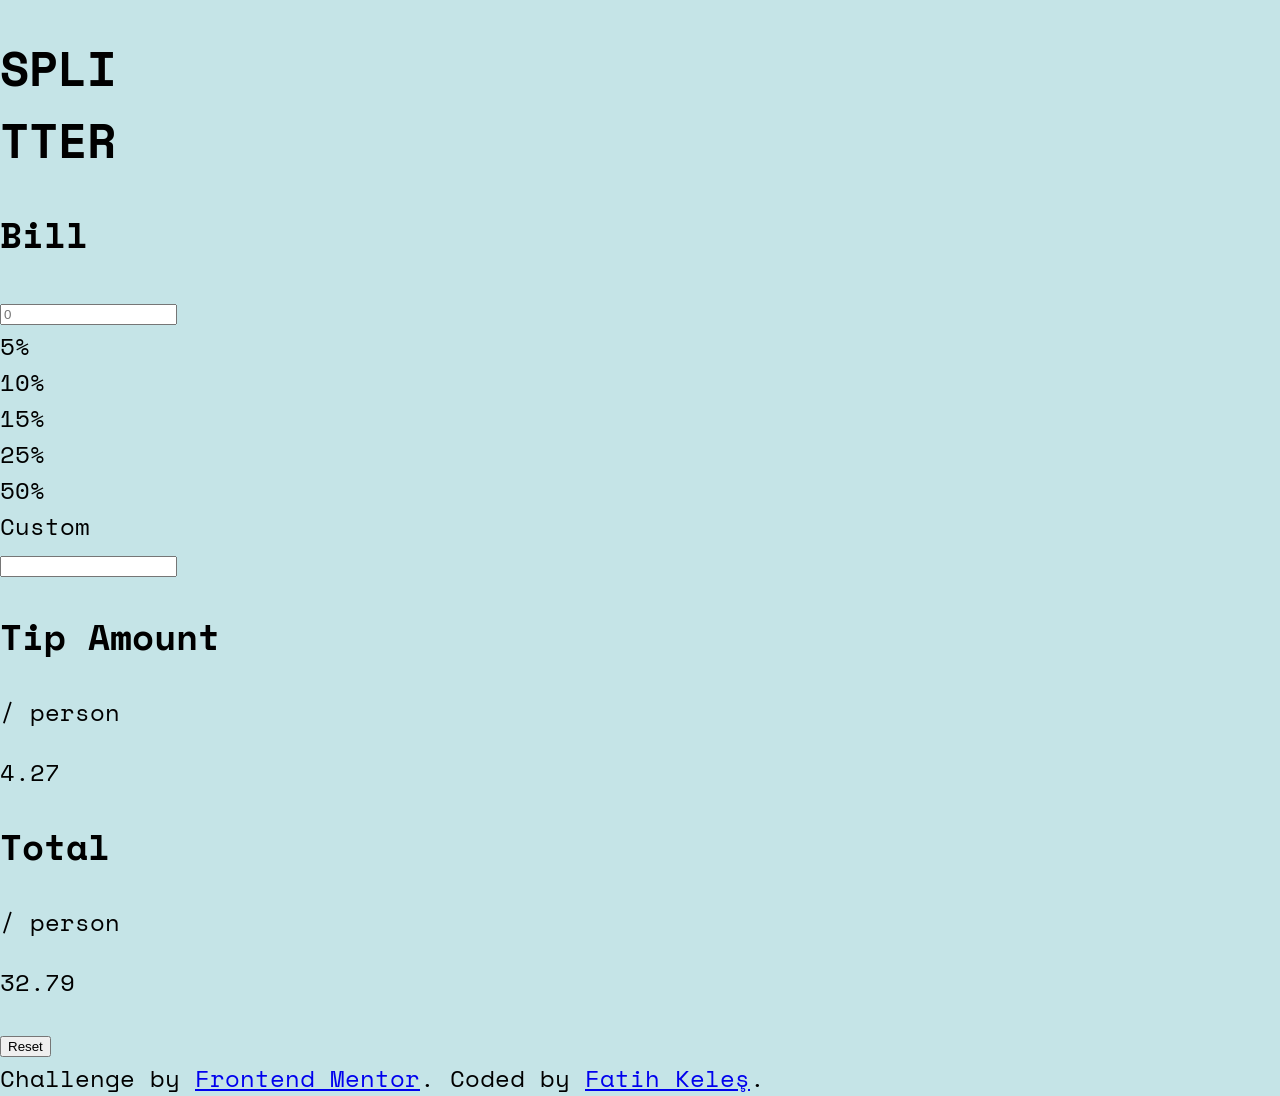
==== tip-calculator-app/index.html @ 58971b2e "feat : add tip calculator HTMl structure" ====
<!DOCTYPE html>
<html lang="en">

<head>
  <meta charset="UTF-8">
  <meta name="viewport" content="width=device-width, initial-scale=1.0">
  <!-- displays site properly based on user's device -->

  <link rel="icon" type="image/png" sizes="32x32" href="./images/favicon-32x32.png">

  <title>Frontend Mentor | Tip calculator app</title>
  <!-- font css -->
  <link rel="preconnect" href="https://fonts.googleapis.com">
  <link rel="preconnect" href="https://fonts.gstatic.com" crossorigin>
  <link href="https://fonts.googleapis.com/css2?family=Space+Mono:wght@700&display=swap" rel="stylesheet">
  <!-- style code -->
  <link rel="stylesheet" href="style.css">


  <!-- <style>
    .attribution {
      font-size: 0.6875rem;
      text-align: center;
    }

    .attribution a {
      color: hsl(228, 45%, 44%);
    }
  </style> -->
</head>

<body>




  <!-- Bill

  Select Tip %
  5%
  10%
  15%
  25%
  50%
  Custom

  Number of People

  Tip Amount
  / person

  Total
  / person

  Reset -->


  <main>
    <h1 class="heading">SPLI<br>TTER</h1>

    <section id="tip-calculator-app" class="tip-calculator-app">

      <div class="tip-calculator-app__container">

        <div class="tip-calculator-app__calculation">

          <div class="tip-calculator-app__bill">
            <h2 class="header-textHeading">Bill</h2>
            <input type="text" placeholder="0" name="bill">

          </div>
          <div class="tip-calculator-app__tips">

            <div class="tip-calculator-app__tip">5%</div>
            <div class="tip-calculator-app__tip">10%</div>
            <div class="tip-calculator-app__tip">15%</div>
            <div class="tip-calculator-app__tip">25%</div>
            <div class="tip-calculator-app__tip">50%</div>

            <div class="tip-calculator-app__tip">Custom</div>
          </div>

          <div class="tip-calculator-app__people">
            <input type="text">
          </div>

        </div>


        <div class="tip-calculator-app__result">
          <div class="tip-calculator-app__result-header">
            <h2>Tip Amount</h2>
            <p>/ person</p>
            <p class="tip-calculator-app__result-price">4.27</p>
          </div>
          <div class="tip-calculator-app__result-footer">
            <h2>Total</h2>
            <p>/ person</p>
            <p class="tip-calculator-app__result-price">32.79</p>
          </div>
          <button class="tip-calculator-app__reset">Reset</button>
        </div>
      </div>
    </section>
  </main>

  <footer class="attribution">
    Challenge by <a href="https://www.frontendmentor.io?ref=challenge">Frontend Mentor</a>.
    Coded by <a href="#">Fatih Keleş</a>.
  </footer>
</body>

</html>
---- tip-calculator-app/style.css ----
/* =========================================
    ROOT CSS

 ======================================== */


 :root{
    --clr-primary: hsl(172, 67%, 45%);
    --clr-neutral-900: hsl(183, 100%, 15%);
    --clr-neutral-500: hsl(186, 14%, 43%);
    --clr-neutral-400: hsl(184, 14%, 56%);
    --clr-neutral-200: hsl(185, 41%, 84%);
    --clr-neutral-50: hsl(189, 47%, 97%);

    --ff-primary: "Space Mono", sans-serif;

    --fw-700: 700;
 }


 /* =========================================
    RESET CSS

 ======================================== */

*,
*::before,
*::after {

    box-sizing: border-box;
}

body {
    
    margin: 0;
    padding: 0;

    font-family: var(--ff-primary);

}

 /* =========================================
    BASE CSS

 ======================================== */

html {
    
    font-size: 62.5%;

}


body{
    
    background-color: var(--clr-neutral-200);
    
    font-size: 2.4rem;

    line-height: 1.5;

    -webkit-font-smoothing: antialiased;
}
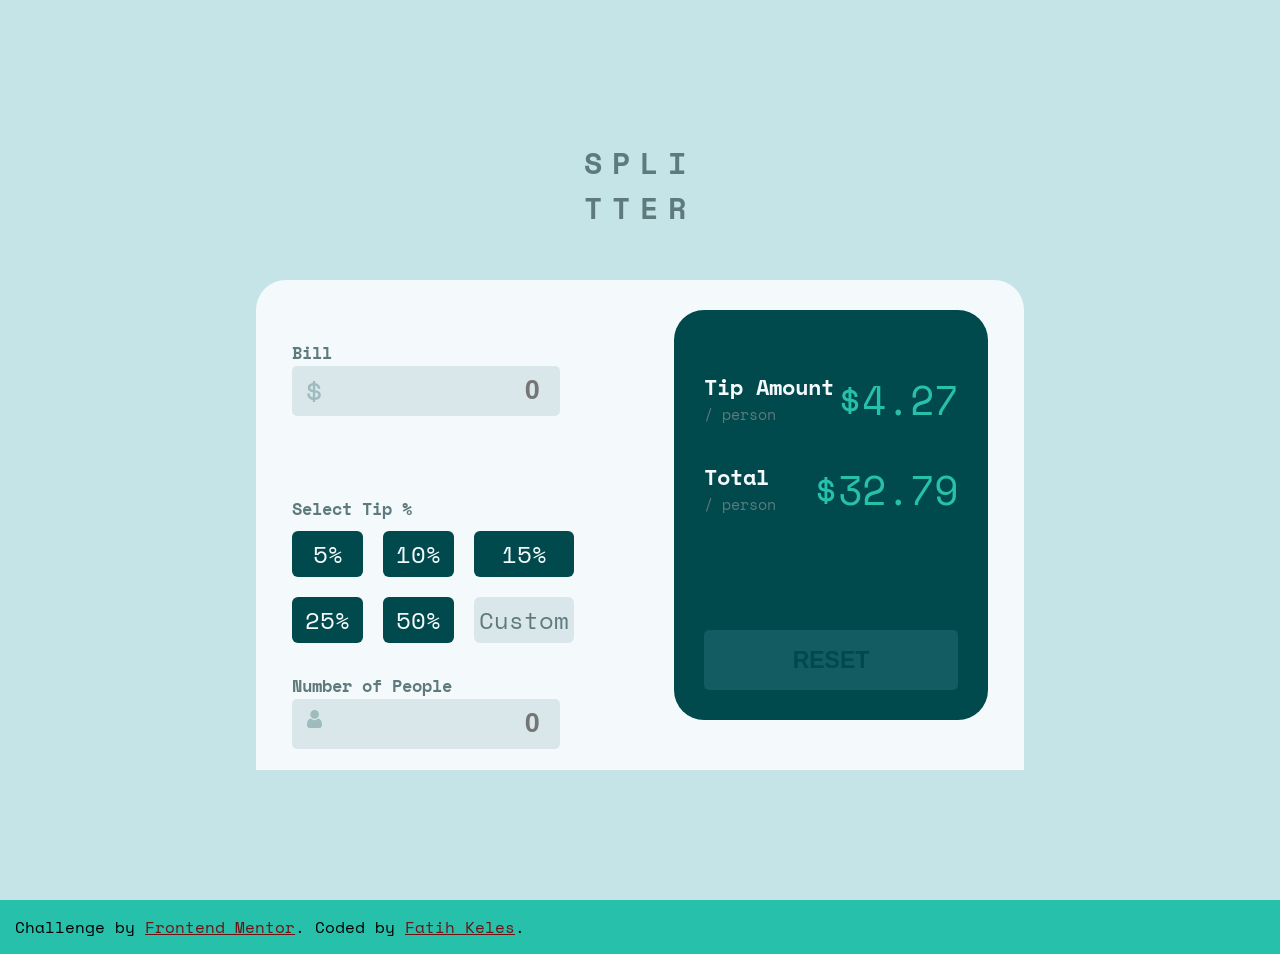
==== commit 948887e6: "feat: add tip calculator styling" ====
--- a/tip-calculator-app/index.html
+++ b/tip-calculator-app/index.html
@@ -16,46 +16,11 @@
   <!-- style code -->
   <link rel="stylesheet" href="style.css">
 
-
-  <!-- <style>
-    .attribution {
-      font-size: 0.6875rem;
-      text-align: center;
-    }
-
-    .attribution a {
-      color: hsl(228, 45%, 44%);
-    }
-  </style> -->
 </head>
 
 <body>
 
-
-
-
-  <!-- Bill
-
-  Select Tip %
-  5%
-  10%
-  15%
-  25%
-  50%
-  Custom
-
-  Number of People
-
-  Tip Amount
-  / person
-
-  Total
-  / person
-
-  Reset -->
-
-
-  <main>
+  <main class="main">
     <h1 class="heading">SPLI<br>TTER</h1>
 
     <section id="tip-calculator-app" class="tip-calculator-app">
@@ -66,22 +31,31 @@
 
           <div class="tip-calculator-app__bill">
             <h2 class="header-textHeading">Bill</h2>
-            <input type="text" placeholder="0" name="bill">
+            <div class="tip-calculator-app__input-wrapper">
+              <img src="images/icon-dollar.svg" alt="">
+              <input type="text" placeholder="0" name="bill" class="inputs">
+            </div>
 
           </div>
           <div class="tip-calculator-app__tips">
+            <h2 class="header-textHeading">Select Tip % </h2>
+            <div class="tip-calculator-app__tip-boxs">
+              <div class="tip-calculator-app__tip">5%</div>
+              <div class="tip-calculator-app__tip">10%</div>
+              <div class="tip-calculator-app__tip">15%</div>
+              <div class="tip-calculator-app__tip">25%</div>
+              <div class="tip-calculator-app__tip">50%</div>
+              <div class="tip-calculator-app__tip" contenteditable="true">Custom</div>
+            </div>
 
-            <div class="tip-calculator-app__tip">5%</div>
-            <div class="tip-calculator-app__tip">10%</div>
-            <div class="tip-calculator-app__tip">15%</div>
-            <div class="tip-calculator-app__tip">25%</div>
-            <div class="tip-calculator-app__tip">50%</div>
-
-            <div class="tip-calculator-app__tip">Custom</div>
           </div>
 
           <div class="tip-calculator-app__people">
-            <input type="text">
+            <h2 class="header-textHeading">Number of People</h2>
+            <div class="tip-calculator-app__input-wrapper">
+              <img src="images/icon-person.svg" alt="">
+              <input type="text" placeholder="0" name="people" class="inputs">
+            </div>
           </div>
 
         </div>
@@ -89,16 +63,25 @@
 
         <div class="tip-calculator-app__result">
           <div class="tip-calculator-app__result-header">
-            <h2>Tip Amount</h2>
-            <p>/ person</p>
-            <p class="tip-calculator-app__result-price">4.27</p>
+            <div class="tip-calculator-app__result-header-info">
+              <h2 class="tip-calculator-app__result-heading">Tip Amount </h2>
+              <p>/ person</p>
+            </div>
+            <div class="tip-calculator-app__result-header-price">
+              <p class="tip-calculator-app__result-price">&dollar;4.27</p>
+            </div>
           </div>
           <div class="tip-calculator-app__result-footer">
-            <h2>Total</h2>
-            <p>/ person</p>
-            <p class="tip-calculator-app__result-price">32.79</p>
+            <div class="tip-calculator-app__result-footer-info">
+              <h2>Total</h2>
+              <p>/ person</p>
+            </div>
+            <div class="tip-calculator-app__result-footer-price">
+              <p class="tip-calculator-app__result-price">&dollar;32.79</p>
+            </div>
+
           </div>
-          <button class="tip-calculator-app__reset">Reset</button>
+          <button class="tip-calculator-app__reset">RESET</button>
         </div>
       </div>
     </section>
@@ -106,7 +89,7 @@
 
   <footer class="attribution">
     Challenge by <a href="https://www.frontendmentor.io?ref=challenge">Frontend Mentor</a>.
-    Coded by <a href="#">Fatih Keleş</a>.
+    Coded by <a href="https://www.frontendmentor.io/profile/tilchi">Fatih Keles</a>.
   </footer>
 </body>
 
--- a/tip-calculator-app/style.css
+++ b/tip-calculator-app/style.css
@@ -4,21 +4,47 @@
  ======================================== */
 
 
- :root{
+:root {
     --clr-primary: hsl(172, 67%, 45%);
     --clr-neutral-900: hsl(183, 100%, 15%);
     --clr-neutral-500: hsl(186, 14%, 43%);
     --clr-neutral-400: hsl(184, 14%, 56%);
     --clr-neutral-200: hsl(185, 41%, 84%);
+    --clr-neutral-100: #d9e7eb;
     --clr-neutral-50: hsl(189, 47%, 97%);
-
+    --clr-hover: rgb(18 92 98);
+    ;
     --ff-primary: "Space Mono", sans-serif;
 
     --fw-700: 700;
- }
-
-
- /* =========================================
+}
+
+
+.inputs {
+    width: 95%;
+    height: 5rem;
+
+    font-size: 2.7rem;
+    font-weight: var(--fw-700);
+
+    background-color: var(--clr-neutral-100);
+
+    border-radius: 0.5rem;
+
+    padding: 2rem;
+    text-align: right;
+
+}
+
+
+.header-textHeading {
+
+    color: var(--clr-neutral-500);
+    font-size: 1.7rem;
+    font-weight: var(--fw-700);
+}
+
+/* =========================================
     RESET CSS
 
  ======================================== */
@@ -31,7 +57,7 @@
 }
 
 body {
-    
+
     margin: 0;
     padding: 0;
 
@@ -39,25 +65,334 @@
 
 }
 
- /* =========================================
+p,
+h1,
+h2,
+h3,
+h4,
+h4,
+h6 {
+
+    margin: 0;
+}
+
+button,
+input,
+input:focus-visible {
+    border: none;
+    outline: none;
+}
+
+
+/* =========================================
     BASE CSS
 
  ======================================== */
 
 html {
-    
+
     font-size: 62.5%;
 
 }
 
 
-body{
-    
+body {
+
     background-color: var(--clr-neutral-200);
-    
+
     font-size: 2.4rem;
 
     line-height: 1.5;
 
     -webkit-font-smoothing: antialiased;
 }
+
+
+/* =========================================
+    MAIN CSS
+
+ ======================================== */
+
+
+.main {
+
+    min-height: 100vh;
+
+}
+
+.heading {
+
+    font-size: 3rem;
+
+    color: var(--clr-neutral-500);
+
+    text-align: center;
+
+    letter-spacing: 1rem;
+
+    margin-top: 3rem;
+
+
+}
+
+.tip-calculator-app {
+
+    background-color: var(--clr-neutral-50);
+
+    height: 100%;
+
+    margin-top: 5rem;
+    margin-bottom: 2rem;
+
+    padding-inline: 3.6rem;
+    padding-bottom: 2rem;
+
+    border-top-left-radius: 3rem;
+    border-top-right-radius: 3rem;
+
+
+
+
+}
+
+
+.tip-calculator-app__input-wrapper img {
+
+    width: 1.5rem;
+    position: absolute;
+    left: 10%;
+    transform: translateY(60%);
+
+}
+
+
+.tip-calculator-app__container {
+
+    min-height: 100%;
+
+}
+
+
+.tip-calculator-app__calculation {
+
+    padding-top: 3rem;
+
+}
+
+
+.tip-calculator-app__tips {
+
+    margin-block: 3rem;
+}
+
+
+.tip-calculator-app__tip-boxs {
+    margin-top: 1rem;
+
+    display: grid;
+    grid-template-columns: repeat(2, 1fr);
+
+    gap: 2rem;
+}
+
+
+
+.tip-calculator-app__tip {
+
+    background-color: var(--clr-neutral-900);
+    color: var(--clr-neutral-50);
+
+    text-align: center;
+
+    padding: 0.5rem;
+
+    border-radius: 0.6rem;
+}
+
+
+.tip-calculator-app__tip:hover {
+
+    background-color: var(--clr-primary);
+    color: var(--clr-neutral-900);
+}
+
+.tip-calculator-app__tip:last-child {
+
+    background-color: var(--clr-neutral-100);
+    color: var(--clr-neutral-500);
+}
+
+
+.tip-calculator-app__result {
+    position: relative;
+    background-color: var(--clr-neutral-900);
+
+
+    margin-block: 3rem;
+
+    border-radius: 3rem;
+
+
+
+    padding: 3rem;
+
+
+}
+
+
+.tip-calculator-app__result-header {
+
+    display: flex;
+    justify-content: space-between;
+
+    margin-block: 3rem;
+}
+
+.tip-calculator-app__result-header-info {
+
+    display: flex;
+    flex-direction: column;
+}
+
+.tip-calculator-app__result-footer {
+
+    display: flex;
+    justify-content: space-between;
+
+    margin-block: 3rem;
+}
+
+.tip-calculator-app__result-footer-info {
+
+    display: flex;
+    flex-direction: column;
+}
+
+.tip-calculator-app__result-header-price,
+.tip-calculator-app__result-footer-price {
+
+    color: var(--clr-primary);
+    font-size: 4rem;
+}
+
+.tip-calculator-app__result-header-info h2,
+.tip-calculator-app__result-footer-info h2 {
+
+    color: var(--clr-neutral-50);
+    font-size: 2.2rem;
+}
+
+.tip-calculator-app__result-header-info p,
+.tip-calculator-app__result-footer-info p {
+
+    color: var(--clr-neutral-500);
+    font-size: 1.5rem;
+}
+
+
+
+.tip-calculator-app__reset {
+
+    background-color: var(--clr-hover);
+    color: var(--clr-neutral-900);
+
+    font-weight: var(--fw-700);
+    font-size: 2.7rem;
+
+    padding: 1.5rem;
+
+    width: 100%;
+    height: 6rem;
+
+    border-radius: 0.5rem;
+}
+
+.tip-calculator-app__reset:hover {
+    background-color: var(--clr-primary);
+}
+
+
+
+
+/* FOOTER SECTION */
+
+footer {
+    background-color: var(--clr-primary);
+    padding: 1.5rem;
+    font-size: 1.6rem;
+}
+
+footer a {
+    color: rgb(109, 19, 19);
+}
+
+
+
+/* Responsive : Desktop, tablet */
+
+
+@media (min-width: 768px) {
+
+    main {
+        display: flex;
+        flex-direction: column;
+        justify-content: center;
+        align-items: center;
+
+    }
+
+    .tip-calculator-app {
+
+        max-width: 60%;
+    }
+
+    .tip-calculator-app__container {
+
+        display: flex;
+        justify-content: space-evenly;
+
+        gap: 10rem;
+
+    }
+
+    .tip-calculator-app__tip-boxs {
+
+        grid-template-columns: repeat(3, 1fr);
+    }
+
+    .tip-calculator-app__input-wrapper img {
+
+        left: 24%;
+    }
+
+    .tip-calculator-app__result {
+        width: 60%;
+        min-height: 100%;
+
+    }
+
+
+
+    .tip-calculator-app__reset {
+
+    margin-top: 8rem;
+
+    font-size: 2.3rem;
+
+    padding: 1rem;
+
+
+}
+
+
+.tip-calculator-app__bill{
+    margin-top: 3rem;
+}
+.tip-calculator-app__tips{
+
+    margin-top: 8rem;
+
+
+
+}
+}
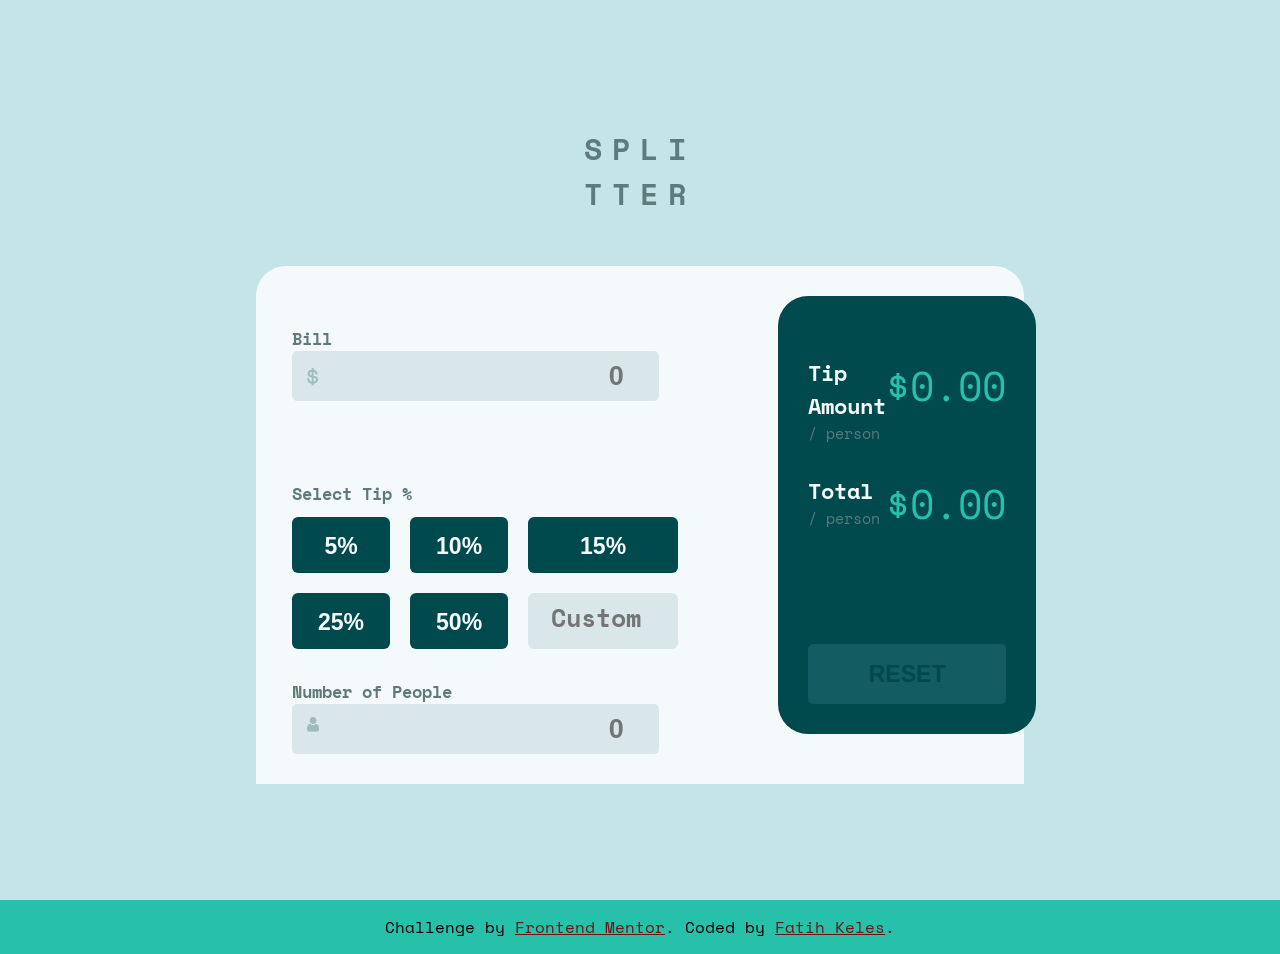
==== commit f9968cac: "feat: complete tip calculator functionality" ====
--- a/tip-calculator-app/index.html
+++ b/tip-calculator-app/index.html
@@ -15,7 +15,8 @@
   <link href="https://fonts.googleapis.com/css2?family=Space+Mono:wght@700&display=swap" rel="stylesheet">
   <!-- style code -->
   <link rel="stylesheet" href="style.css">
-
+  <!-- js code -->
+  <script src="app.js" defer></script>
 </head>
 
 <body>
@@ -32,20 +33,30 @@
           <div class="tip-calculator-app__bill">
             <h2 class="header-textHeading">Bill</h2>
             <div class="tip-calculator-app__input-wrapper">
-              <img src="images/icon-dollar.svg" alt="">
-              <input type="text" placeholder="0" name="bill" class="inputs">
+              <img src="images/icon-dollar.svg" alt="" draggable="false">
+              <input type="number" inputmode="numeric" id="billInput" placeholder="0" name="bill" class="inputs">
             </div>
 
           </div>
           <div class="tip-calculator-app__tips">
             <h2 class="header-textHeading">Select Tip % </h2>
             <div class="tip-calculator-app__tip-boxs">
-              <div class="tip-calculator-app__tip">5%</div>
-              <div class="tip-calculator-app__tip">10%</div>
-              <div class="tip-calculator-app__tip">15%</div>
-              <div class="tip-calculator-app__tip">25%</div>
-              <div class="tip-calculator-app__tip">50%</div>
-              <div class="tip-calculator-app__tip" contenteditable="true">Custom</div>
+              <div class="tip-calculator-app__tip">
+                <button class="">5%</button>
+                </div>
+              <div class="tip-calculator-app__tip">
+                <button class="">10%</button>
+                </div>
+              <div class="tip-calculator-app__tip">
+                <button class="">15%</button>
+                </div>
+              <div class="tip-calculator-app__tip">
+                <button class="">25%</button>
+                </div>
+              <div class="tip-calculator-app__tip">
+                <button class="">50%</button>
+                </div>
+              <input type="number" id="customValue" class="tip-calculator-app__tip" placeholder="Custom">
             </div>
 
           </div>
@@ -53,8 +64,8 @@
           <div class="tip-calculator-app__people">
             <h2 class="header-textHeading">Number of People</h2>
             <div class="tip-calculator-app__input-wrapper">
-              <img src="images/icon-person.svg" alt="">
-              <input type="text" placeholder="0" name="people" class="inputs">
+              <img src="images/icon-person.svg" alt="" draggable="false">
+              <input type="number" inputmode="numeric" id="peopleInput" placeholder="0" name="people" class="inputs">
             </div>
           </div>
 
@@ -68,7 +79,7 @@
               <p>/ person</p>
             </div>
             <div class="tip-calculator-app__result-header-price">
-              <p class="tip-calculator-app__result-price">&dollar;4.27</p>
+              <p id="perPersonPrice" class="tip-calculator-app__result-price">&dollar;0.00</p>
             </div>
           </div>
           <div class="tip-calculator-app__result-footer">
@@ -77,11 +88,11 @@
               <p>/ person</p>
             </div>
             <div class="tip-calculator-app__result-footer-price">
-              <p class="tip-calculator-app__result-price">&dollar;32.79</p>
+              <p id="totalPrice" class="tip-calculator-app__result-price">&dollar;0.00</p>
             </div>
 
           </div>
-          <button class="tip-calculator-app__reset">RESET</button>
+          <button id="resetBtn" class="tip-calculator-app__reset">RESET</button>
         </div>
       </div>
     </section>
--- a/tip-calculator-app/style.css
+++ b/tip-calculator-app/style.css
@@ -81,6 +81,8 @@
 input:focus-visible {
     border: none;
     outline: none;
+    margin: 0;
+    background-color: transparent;
 }
 
 
@@ -112,7 +114,15 @@
     MAIN CSS
 
  ======================================== */
-
+.btn-active,
+.btn-active button{
+    background-color: var(--clr-primary) !important;
+    color: var(--clr-neutral-900) !important;
+}
+
+/* .active-2{
+    color: var(--clr-neutral-900) !important;
+} */
 
 .main {
 
@@ -204,15 +214,39 @@
 
     text-align: center;
 
-    padding: 0.5rem;
+    padding: 1rem 2rem 1rem 2rem;
 
     border-radius: 0.6rem;
-}
-
+
+
+}
+
+.tip-calculator-app__tip button {
+    font-size: 2.3rem;
+    font-weight: var(--fw-700);
+    color: var(--clr-neutral-50);
+}
+
+
+.tip-calculator-app__tip-boxs input {
+    width: 20rem;
+    font-size: 2rem;
+}
+
+.tip-calculator-app__tip-boxs input::placeholder {
+    font-size: 2.5rem;
+    font-weight: var(--fw-700);
+    font-family: "Space Mono", sans-serif;
+    ;
+}
 
 .tip-calculator-app__tip:hover {
 
     background-color: var(--clr-primary);
+
+}
+
+.tip-calculator-app__tip:hover button {
     color: var(--clr-neutral-900);
 }
 
@@ -320,6 +354,7 @@
     background-color: var(--clr-primary);
     padding: 1.5rem;
     font-size: 1.6rem;
+    text-align: center;
 }
 
 footer a {
@@ -362,7 +397,13 @@
 
     .tip-calculator-app__input-wrapper img {
 
+        width: 1.2rem;
+        transform: translateY(87%);
         left: 24%;
+    }
+
+    .tip-calculator-app__tip-boxs input {
+        width: 15rem;
     }
 
     .tip-calculator-app__result {
@@ -375,24 +416,25 @@
 
     .tip-calculator-app__reset {
 
-    margin-top: 8rem;
-
-    font-size: 2.3rem;
-
-    padding: 1rem;
-
-
-}
-
-
-.tip-calculator-app__bill{
-    margin-top: 3rem;
-}
-.tip-calculator-app__tips{
-
-    margin-top: 8rem;
-
-
-
-}
+        margin-top: 8rem;
+
+        font-size: 2.3rem;
+
+        padding: 1rem;
+
+
+    }
+
+
+    .tip-calculator-app__bill {
+        margin-top: 3rem;
+    }
+
+    .tip-calculator-app__tips {
+
+        margin-top: 8rem;
+
+
+
+    }
 }
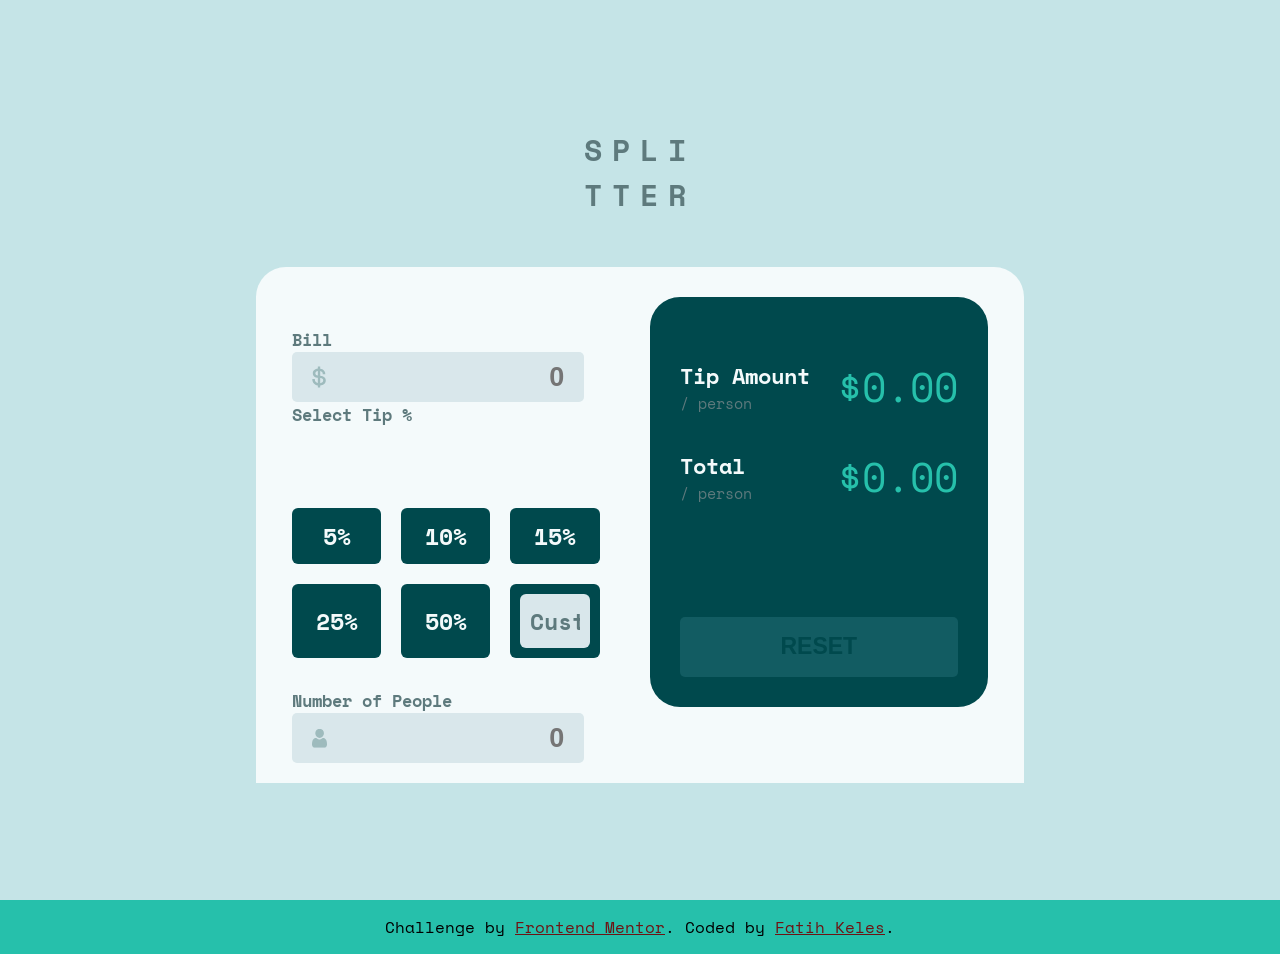
==== commit 9edbf4bb: "feat : Complet Tip Calculator App." ====
--- a/tip-calculator-app/index.html
+++ b/tip-calculator-app/index.html
@@ -16,6 +16,7 @@
   <!-- style code -->
   <link rel="stylesheet" href="style.css">
   <!-- js code -->
+  <!-- <script src="app.js" defer></script> -->
   <script src="app.js" defer></script>
 </head>
 
@@ -38,8 +39,8 @@
             </div>
 
           </div>
+          <h2 class="header-textHeading">Select Tip % </h2>
           <div class="tip-calculator-app__tips">
-            <h2 class="header-textHeading">Select Tip % </h2>
             <div class="tip-calculator-app__tip-boxs">
               <div class="tip-calculator-app__tip">
                 <button class="">5%</button>
@@ -56,16 +57,22 @@
               <div class="tip-calculator-app__tip">
                 <button class="">50%</button>
                 </div>
-              <input type="number" id="customValue" class="tip-calculator-app__tip" placeholder="Custom">
+                <div class="tip-calculator-app__tip">
+                  <input type="number" id="customValue" class="tip-calculator-app__tip" placeholder="Custom">
+                </div>
             </div>
 
           </div>
 
           <div class="tip-calculator-app__people">
-            <h2 class="header-textHeading">Number of People</h2>
+            <div class="tip-calculator-app__people-header">
+              <h2 class="header-textHeading">Number of People</h2> 
+              <span id="zeroAlert">Can't be zero</span>
+            </div>
             <div class="tip-calculator-app__input-wrapper">
-              <img src="images/icon-person.svg" alt="" draggable="false">
-              <input type="number" inputmode="numeric" id="peopleInput" placeholder="0" name="people" class="inputs">
+              <img class="peopleImageFix" src="images/icon-person.svg" alt="" draggable="false">
+              <input type="number" inputmode="numeric" maxlength="3"
+              id="peopleInput" placeholder="0" name="people" class="inputs">
             </div>
           </div>
 
@@ -79,7 +86,7 @@
               <p>/ person</p>
             </div>
             <div class="tip-calculator-app__result-header-price">
-              <p id="perPersonPrice" class="tip-calculator-app__result-price">&dollar;0.00</p>
+              <p id="tipPerPersonPrice" class="tip-calculator-app__result-price">&dollar;0.00</p>
             </div>
           </div>
           <div class="tip-calculator-app__result-footer">
--- a/tip-calculator-app/style.css
+++ b/tip-calculator-app/style.css
@@ -1,9 +1,3 @@
-/* =========================================
-    ROOT CSS
-
- ======================================== */
-
-
 :root {
     --clr-primary: hsl(172, 67%, 45%);
     --clr-neutral-900: hsl(183, 100%, 15%);
@@ -13,56 +7,38 @@
     --clr-neutral-100: #d9e7eb;
     --clr-neutral-50: hsl(189, 47%, 97%);
     --clr-hover: rgb(18 92 98);
-    ;
+
     --ff-primary: "Space Mono", sans-serif;
 
     --fw-700: 700;
 }
 
 
-.inputs {
-    width: 95%;
-    height: 5rem;
-
-    font-size: 2.7rem;
-    font-weight: var(--fw-700);
-
-    background-color: var(--clr-neutral-100);
-
-    border-radius: 0.5rem;
-
-    padding: 2rem;
-    text-align: right;
-
-}
-
-
-.header-textHeading {
-
-    color: var(--clr-neutral-500);
-    font-size: 1.7rem;
-    font-weight: var(--fw-700);
-}
-
-/* =========================================
-    RESET CSS
-
- ======================================== */
+/* =========================
+   RESET
+========================= */
 
 *,
 *::before,
 *::after {
-
     box-sizing: border-box;
 }
 
+html {
+    font-size: 62.5%;
+}
+
 body {
-
     margin: 0;
     padding: 0;
 
+    background-color: var(--clr-neutral-200);
+
     font-family: var(--ff-primary);
-
+    font-size: 2.4rem;
+    line-height: 1.5;
+
+    -webkit-font-smoothing: antialiased;
 }
 
 p,
@@ -70,275 +46,375 @@
 h2,
 h3,
 h4,
-h4,
+h5,
 h6 {
-
     margin: 0;
 }
 
 button,
-input,
-input:focus-visible {
+input {
+    margin: 0;
     border: none;
     outline: none;
+    background-color: transparent;
+}
+
+input::-webkit-outer-spin-button,
+input::-webkit-inner-spin-button {
     margin: 0;
+    -webkit-appearance: none;
+}
+
+input[type="number"] {
+    -moz-appearance: textfield;
+}
+
+
+/* =========================
+   BASE
+========================= */
+
+.inputs {
+    width: 95%;
+    height: 5rem;
+
+    padding: 2rem;
+
+    background-color: var(--clr-neutral-100);
+    border-radius: 0.5rem;
+
+    font-size: 2.7rem;
+    font-weight: var(--fw-700);
+
+    text-align: right;
+}
+
+.header-textHeading {
+    color: var(--clr-neutral-500);
+
+    font-size: 1.7rem;
+    font-weight: var(--fw-700);
+}
+
+
+/* =========================
+   MAIN
+========================= */
+
+.main {
+    min-height: 100vh;
+}
+
+.heading {
+    margin-top: 3rem;
+
+    color: var(--clr-neutral-500);
+
+    font-size: 3rem;
+    letter-spacing: 1rem;
+    text-align: center;
+}
+
+
+/* =========================
+   CALCULATOR
+========================= */
+
+.tip-calculator-app {
+    margin-top: 5rem;
+    margin-bottom: 2rem;
+
+    padding-inline: 3.6rem;
+    padding-bottom: 2rem;
+
+    background-color: var(--clr-neutral-50);
+
+    border-top-left-radius: 3rem;
+    border-top-right-radius: 3rem;
+}
+
+.tip-calculator-app__container {
+    min-height: 100%;
+}
+
+.tip-calculator-app__calculation {
+    padding-top: 3rem;
+}
+
+
+/* =========================
+   INPUT ICONS
+========================= */
+
+.tip-calculator-app__input-wrapper {
+    position: relative;
+}
+
+.tip-calculator-app__input-wrapper img {
+    position: absolute;
+    top: 50%;
+    left: 2rem;
+
+    width: 1.5rem;
+
+    transform: translateY(-50%);
+}
+
+.tip-calculator-app__people {
+    position: relative;
+}
+
+.tip-calculator-app__people > .peopleImageFix {
+    position: absolute;
+    top: 50%;
+    left: 2rem;
+
+    width: 1.5rem;
+
+    transform: translateY(35%);
+}
+
+
+/* =========================
+   ZERO ALERT
+========================= */
+
+.tip-calculator-app__people-header {
+    display: flex;
+    align-items: center;
+    justify-content: space-between;
+}
+
+.tip-calculator-app__people-header span {
+    display: none;
+
+    margin-top: 0.5rem;
+
+    color: red;
+
+    font-size: 1.2rem;
+}
+
+.zeroAlert-active {
+    display: inline !important;
+}
+
+
+/* =========================
+   TIP SECTION
+========================= */
+
+.tip-calculator-app__tips {
+    margin-block: 3rem;
+}
+
+.tip-calculator-app__tip-boxs {
+    display: grid;
+    grid-template-columns: repeat(2, minmax(0, 1fr));
+
+    gap: 2rem;
+
+    margin-top: 1rem;
+}
+
+.tip-calculator-app__tip {
+    display: flex;
+    align-items: center;
+    justify-content: center;
+
+    min-width: 0;
+    min-height: 5rem;
+
+    padding: 1rem;
+
+    background-color: var(--clr-neutral-900);
+    border-radius: 0.6rem;
+
+    color: var(--clr-neutral-50);
+
+    text-align: center;
+}
+
+
+/* Regular tip buttons */
+
+.tip-calculator-app__tip button {
+    width: 100%;
+
     background-color: transparent;
-}
-
-
-/* =========================================
-    BASE CSS
-
- ======================================== */
-
-html {
-
-    font-size: 62.5%;
-
-}
-
-
-body {
-
-    background-color: var(--clr-neutral-200);
-
-    font-size: 2.4rem;
-
-    line-height: 1.5;
-
-    -webkit-font-smoothing: antialiased;
-}
-
-
-/* =========================================
-    MAIN CSS
-
- ======================================== */
-.btn-active,
-.btn-active button{
+
+    color: inherit;
+
+    font-family: var(--ff-primary);
+    font-size: 2.3rem;
+    font-weight: var(--fw-700);
+
+    cursor: pointer;
+}
+
+
+/* Custom input */
+
+.tip-calculator-app__tip#customValue {
+    width: 100%;
+    min-width: 0;
+
+    background-color: var(--clr-neutral-100);
+
+    color: var(--clr-neutral-500);
+
+    font-family: var(--ff-primary);
+    font-size: 2.3rem;
+    font-weight: var(--fw-700);
+
+    text-align: center;
+}
+
+.tip-calculator-app__tip#customValue::placeholder {
+    color: var(--clr-neutral-500);
+
+    font-family: var(--ff-primary);
+    font-size: 2.3rem;
+    font-weight: var(--fw-700);
+
+    text-align: center;
+}
+
+
+/* =========================
+   TIP STATES
+========================= */
+
+/* Regular tip box hover */
+
+.tip-calculator-app__tip:not(#customValue):hover {
+    background-color: var(--clr-primary);
+    color: var(--clr-neutral-900);
+}
+
+
+/* Custom hover */
+
+.tip-calculator-app__tip#customValue:hover {
+    background-color: var(--clr-primary);
+    color: var(--clr-neutral-900);
+}
+
+.tip-calculator-app__tip#customValue:hover::placeholder {
+    color: var(--clr-neutral-900);
+}
+
+
+/* Custom focus:
+   Do NOT change background here.
+*/
+
+.tip-calculator-app__tip#customValue:focus {
+    outline: none;
+    border: none;
+    box-shadow: none;
+}
+
+
+/* Active state */
+
+.btn-active {
     background-color: var(--clr-primary) !important;
     color: var(--clr-neutral-900) !important;
 }
 
-/* .active-2{
+.btn-active button {
     color: var(--clr-neutral-900) !important;
-} */
-
-.main {
-
-    min-height: 100vh;
-
-}
-
-.heading {
-
-    font-size: 3rem;
-
-    color: var(--clr-neutral-500);
-
-    text-align: center;
-
-    letter-spacing: 1rem;
-
-    margin-top: 3rem;
-
-
-}
-
-.tip-calculator-app {
-
-    background-color: var(--clr-neutral-50);
-
-    height: 100%;
-
-    margin-top: 5rem;
-    margin-bottom: 2rem;
-
-    padding-inline: 3.6rem;
-    padding-bottom: 2rem;
-
-    border-top-left-radius: 3rem;
-    border-top-right-radius: 3rem;
-
-
-
-
-}
-
-
-.tip-calculator-app__input-wrapper img {
-
-    width: 1.5rem;
-    position: absolute;
-    left: 10%;
-    transform: translateY(60%);
-
-}
-
-
-.tip-calculator-app__container {
-
-    min-height: 100%;
-
-}
-
-
-.tip-calculator-app__calculation {
-
-    padding-top: 3rem;
-
-}
-
-
-.tip-calculator-app__tips {
-
+}
+
+
+/* =========================
+   RESULT
+========================= */
+
+.tip-calculator-app__result {
     margin-block: 3rem;
-}
-
-
-.tip-calculator-app__tip-boxs {
-    margin-top: 1rem;
-
+
+    padding: 3rem;
+
+    background-color: var(--clr-neutral-900);
+
+    border-radius: 3rem;
+
+    align-self: start;
+}
+
+.tip-calculator-app__result-header,
+.tip-calculator-app__result-footer {
     display: grid;
-    grid-template-columns: repeat(2, 1fr);
-
-    gap: 2rem;
-}
-
-
-
-.tip-calculator-app__tip {
-
-    background-color: var(--clr-neutral-900);
-    color: var(--clr-neutral-50);
-
-    text-align: center;
-
-    padding: 1rem 2rem 1rem 2rem;
-
-    border-radius: 0.6rem;
-
-
-}
-
-.tip-calculator-app__tip button {
-    font-size: 2.3rem;
-    font-weight: var(--fw-700);
-    color: var(--clr-neutral-50);
-}
-
-
-.tip-calculator-app__tip-boxs input {
-    width: 20rem;
-    font-size: 2rem;
-}
-
-.tip-calculator-app__tip-boxs input::placeholder {
-    font-size: 2.5rem;
-    font-weight: var(--fw-700);
-    font-family: "Space Mono", sans-serif;
-    ;
-}
-
-.tip-calculator-app__tip:hover {
-
-    background-color: var(--clr-primary);
-
-}
-
-.tip-calculator-app__tip:hover button {
-    color: var(--clr-neutral-900);
-}
-
-.tip-calculator-app__tip:last-child {
-
-    background-color: var(--clr-neutral-100);
-    color: var(--clr-neutral-500);
-}
-
-
-.tip-calculator-app__result {
-    position: relative;
-    background-color: var(--clr-neutral-900);
-
+    grid-template-columns: minmax(0, 1fr) auto;
+
+    align-items: center;
 
     margin-block: 3rem;
-
-    border-radius: 3rem;
-
-
-
-    padding: 3rem;
-
-
-}
-
-
-.tip-calculator-app__result-header {
-
-    display: flex;
-    justify-content: space-between;
-
-    margin-block: 3rem;
-}
-
-.tip-calculator-app__result-header-info {
+}
+
+.tip-calculator-app__result-header-info,
+.tip-calculator-app__result-footer-info {
+    min-width: 0;
 
     display: flex;
     flex-direction: column;
 }
 
-.tip-calculator-app__result-footer {
-
-    display: flex;
-    justify-content: space-between;
-
-    margin-block: 3rem;
-}
-
-.tip-calculator-app__result-footer-info {
-
-    display: flex;
-    flex-direction: column;
-}
-
 .tip-calculator-app__result-header-price,
 .tip-calculator-app__result-footer-price {
+    min-width: 0;
 
     color: var(--clr-primary);
+
     font-size: 4rem;
+
+    text-align: right;
+}
+
+.tip-calculator-app__result-price {
+    max-width: 100%;
+
+    overflow-wrap: anywhere;
 }
 
 .tip-calculator-app__result-header-info h2,
 .tip-calculator-app__result-footer-info h2 {
-
     color: var(--clr-neutral-50);
+
     font-size: 2.2rem;
 }
 
 .tip-calculator-app__result-header-info p,
 .tip-calculator-app__result-footer-info p {
-
     color: var(--clr-neutral-500);
+
     font-size: 1.5rem;
 }
 
 
+/* =========================
+   RESET BUTTON
+========================= */
 
 .tip-calculator-app__reset {
-
-    background-color: var(--clr-hover);
-    color: var(--clr-neutral-900);
-
-    font-weight: var(--fw-700);
-    font-size: 2.7rem;
-
-    padding: 1.5rem;
-
     width: 100%;
     height: 6rem;
 
+    margin-top: 8rem;
+    padding: 1rem;
+
+    background-color: var(--clr-hover);
+
     border-radius: 0.5rem;
+
+    color: var(--clr-neutral-900);
+
+    font-size: 2.3rem;
+    font-weight: var(--fw-700);
+
+    cursor: pointer;
 }
 
 .tip-calculator-app__reset:hover {
@@ -346,13 +422,15 @@
 }
 
 
-
-
-/* FOOTER SECTION */
+/* =========================
+   FOOTER
+========================= */
 
 footer {
+    padding: 1.5rem;
+
     background-color: var(--clr-primary);
-    padding: 1.5rem;
+
     font-size: 1.6rem;
     text-align: center;
 }
@@ -362,79 +440,60 @@
 }
 
 
-
-/* Responsive : Desktop, tablet */
-
+/* =========================
+   DESKTOP / TABLET
+========================= */
 
 @media (min-width: 768px) {
 
     main {
         display: flex;
         flex-direction: column;
+
+        align-items: center;
         justify-content: center;
-        align-items: center;
-
     }
 
     .tip-calculator-app {
-
+        width: 100%;
         max-width: 60%;
     }
 
     .tip-calculator-app__container {
-
-        display: flex;
-        justify-content: space-evenly;
-
-        gap: 10rem;
-
+        display: grid;
+
+        grid-template-columns: 1fr 1.1fr;
+
+        gap: 5rem;
+
+        align-items: start;
     }
 
     .tip-calculator-app__tip-boxs {
-
-        grid-template-columns: repeat(3, 1fr);
-    }
-
-    .tip-calculator-app__input-wrapper img {
-
-        width: 1.2rem;
-        transform: translateY(87%);
-        left: 24%;
-    }
-
-    .tip-calculator-app__tip-boxs input {
-        width: 15rem;
+        grid-template-columns: repeat(3, minmax(0, 1fr));
+    }
+
+    .tip-calculator-app__tip#customValue {
+        width: 100%;
     }
 
     .tip-calculator-app__result {
-        width: 60%;
-        min-height: 100%;
-
-    }
-
-
+        width: 100%;
+
+        min-height: auto;
+
+        margin-block: 3rem;
+    }
 
     .tip-calculator-app__reset {
-
         margin-top: 8rem;
-
-        font-size: 2.3rem;
-
-        padding: 1rem;
-
-
-    }
-
+    }
 
     .tip-calculator-app__bill {
         margin-top: 3rem;
     }
 
     .tip-calculator-app__tips {
-
         margin-top: 8rem;
-
-
-
     }
 }
